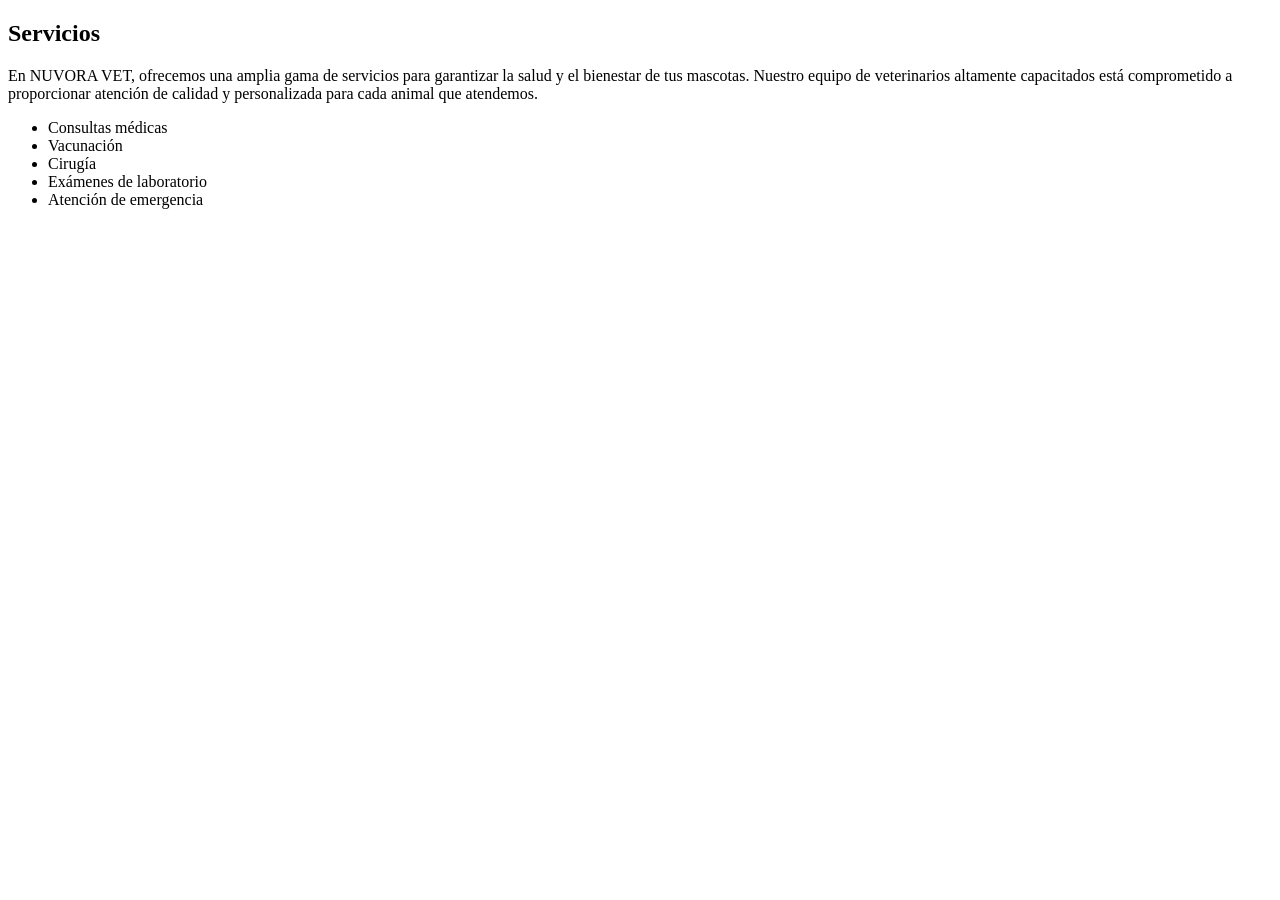
==== services.html @ b9946bf5 "stage temporal del código" ====
<!DOCTYPE html>
<html lang="en">
<head>
    <meta charset="UTF-8">
    <meta name="viewport" content="width=device-width, initial-scale=1.0">
    <title>Document</title>
</head>
<body>
         <article>
        <h2>Servicios</h2>
        <p>En NUVORA VET, ofrecemos una amplia gama de servicios para garantizar la salud y el bienestar de tus mascotas. Nuestro equipo de veterinarios altamente capacitados está comprometido a proporcionar atención de calidad y personalizada para cada animal que atendemos.</p>
        <ul>
            <li>Consultas médicas</li>
            <li>Vacunación</li>
            <li>Cirugía</li>
            <li>Exámenes de laboratorio</li>
            <li>Atención de emergencia</li>
        </ul>
        </article>

        <article>
            
        </article>
    
</body>
</html>
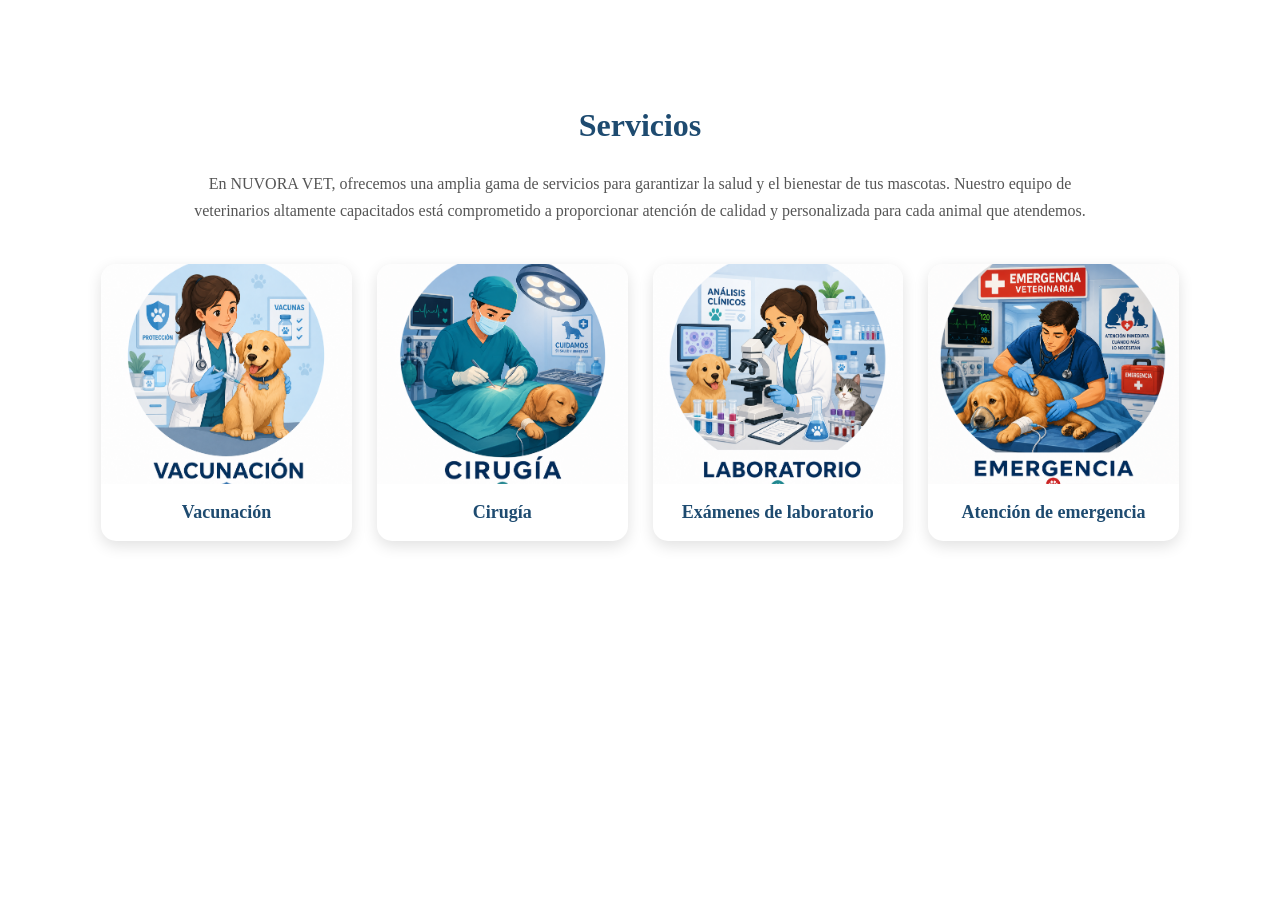
==== commit ddd4a8e4: "nuevo cambio" ====
--- a/services.html
+++ b/services.html
@@ -4,23 +4,46 @@
     <meta charset="UTF-8">
     <meta name="viewport" content="width=device-width, initial-scale=1.0">
     <title>Document</title>
+    <link rel="stylesheet" href="/style.css">
 </head>
 <body>
-         <article>
-        <h2>Servicios</h2>
-        <p>En NUVORA VET, ofrecemos una amplia gama de servicios para garantizar la salud y el bienestar de tus mascotas. Nuestro equipo de veterinarios altamente capacitados está comprometido a proporcionar atención de calidad y personalizada para cada animal que atendemos.</p>
-        <ul>
-            <li>Consultas médicas</li>
-            <li>Vacunación</li>
-            <li>Cirugía</li>
-            <li>Exámenes de laboratorio</li>
-            <li>Atención de emergencia</li>
-        </ul>
-        </article>
+        <article class="services">
+    <h2>Servicios</h2>
 
-        <article>
-            
-        </article>
-    
+    <p>
+        En NUVORA VET, ofrecemos una amplia gama de servicios para garantizar
+        la salud y el bienestar de tus mascotas. Nuestro equipo de veterinarios
+        altamente capacitados está comprometido a proporcionar atención de calidad
+        y personalizada para cada animal que atendemos.
+    </p>
+
+    <ul class="services-grid">
+
+        <li class="service-card">
+            <img src="img/vacunacion.png"
+                 alt="Vacunación veterinaria">
+            <span>Vacunación</span>
+        </li>
+
+        <li class="service-card">
+            <img src="img/cirugia.png"
+                 alt="Cirugía veterinaria">
+            <span>Cirugía</span>
+        </li>
+
+        <li class="service-card">
+            <img src="img/laboratorio.png"
+                 alt="Exámenes de laboratorio">
+            <span>Exámenes de laboratorio</span>
+        </li>
+
+        <li class="service-card">
+            <img src="img/emergencia.png"
+                 alt="Atención de emergencia">
+            <span>Atención de emergencia</span>
+        </li>
+
+    </ul>
+</article>
 </body>
 </html>
--- a/style.css
+++ b/style.css
@@ -0,0 +1,84 @@
+.logo-img {
+    width: 1300px;
+    height: 220px;
+    object-fit: contain;
+}
+
+/* SECCIÓN DE SERVICIOS */
+.services {
+    width: 90%;
+    max-width: 1200px;
+    margin: 50px auto;
+    padding: 30px;
+    box-sizing: border-box;
+}
+
+.services h2 {
+    text-align: center;
+    font-size: 32px;
+    color: #1e4b70;
+}
+
+.services > p {
+    text-align: center;
+    max-width: 900px;
+    margin: 0 auto 40px;
+    line-height: 1.7;
+    color: #555;
+}
+
+/* CONTENEDOR DE LAS CARDS */
+.services-grid {
+    display: grid;
+
+    /* Se organizan automáticamente según el tamaño de pantalla */
+    grid-template-columns: repeat(auto-fit, minmax(220px, 1fr));
+
+    gap: 25px;
+
+    list-style: none;
+    padding: 0;
+    margin: 0;
+}
+
+/* CARD INDIVIDUAL */
+.service-card {
+    background: #ffffff;
+    border-radius: 15px;
+    overflow: hidden;
+
+    text-align: center;
+
+    box-shadow: 0 5px 15px rgba(0, 0, 0, 0.12);
+
+    transition: transform 0.3s ease, box-shadow 0.3s ease;
+}
+
+/* IMAGEN DENTRO DE LA CARD */
+.service-card img {
+    width: 100%;
+    height: 220px;
+
+    display: block;
+
+    object-fit: cover;
+}
+
+/* NOMBRE DEL SERVICIO */
+.service-card span {
+    display: block;
+
+    padding: 18px;
+
+    font-size: 18px;
+    font-weight: bold;
+
+    color: #1e4b70;
+}
+
+/* EFECTO AL PASAR EL MOUSE */
+.service-card:hover {
+    transform: translateY(-8px);
+
+    box-shadow: 0 10px 25px rgba(0, 0, 0, 0.18);
+}
